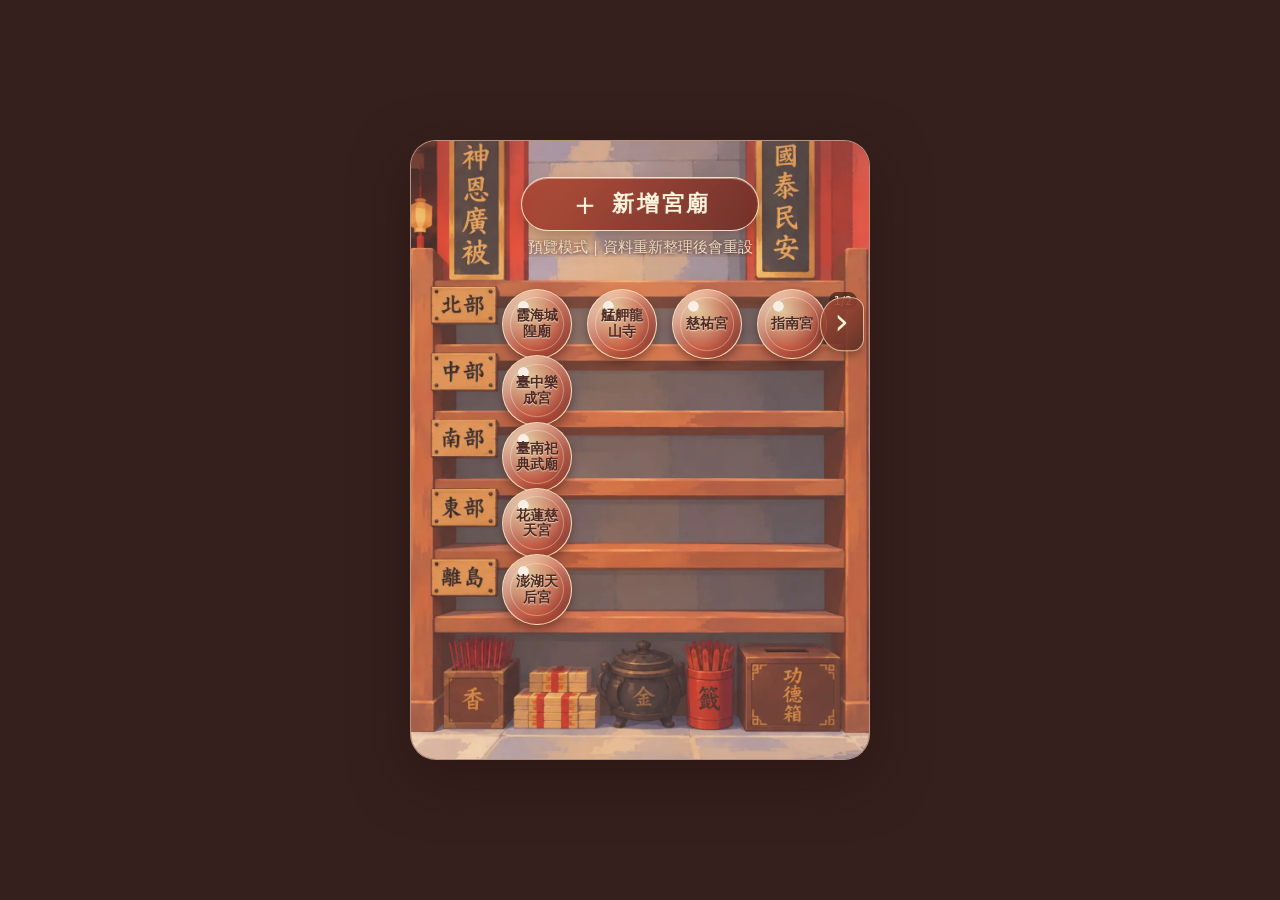
==== temple-checkin-frontend/index.html @ fbeb3138 "Add files via upload" ====
<!doctype html>
<html lang="zh-Hant">
  <head>
    <meta charset="UTF-8" />
    <meta name="viewport" content="width=device-width, initial-scale=1, viewport-fit=cover" />
    <meta name="theme-color" content="#8f3d30" />
    <meta name="description" content="登入 LINE 後收藏並查看自己的宮廟打卡紀錄。" />
    <title>我的宮廟足跡</title>
    <link rel="preload" href="images/temple-shelf.webp" as="image" type="image/webp" />
    <link rel="stylesheet" href="style.css" />
  </head>
  <body>
    <main class="app-shell" id="appShell" aria-busy="true">
      <img
        class="scene-background"
        src="images/temple-shelf.webp"
        alt="宮廟木製收藏架背景"
        width="1080"
        height="1456"
        decoding="async"
        fetchpriority="high"
      />

      <header class="top-actions">
        <button class="add-temple-button" id="openAddButton" type="button">
          <span class="add-icon" aria-hidden="true">＋</span>
          <span>新增宮廟</span>
        </button>
        <p class="user-greeting" id="userGreeting" aria-live="polite">正在準備你的收藏架…</p>
      </header>

      <section class="shelf-row shelf-north" data-region="北部" aria-label="北部宮廟">
        <div class="orb-grid" data-orb-grid></div>
        <span class="page-indicator" data-page-indicator hidden></span>
        <button class="shelf-next" data-next-page type="button" aria-label="查看北部下一頁" hidden>
          <span aria-hidden="true">›</span>
        </button>
      </section>

      <section class="shelf-row shelf-central" data-region="中部" aria-label="中部宮廟">
        <div class="orb-grid" data-orb-grid></div>
        <span class="page-indicator" data-page-indicator hidden></span>
        <button class="shelf-next" data-next-page type="button" aria-label="查看中部下一頁" hidden>
          <span aria-hidden="true">›</span>
        </button>
      </section>

      <section class="shelf-row shelf-south" data-region="南部" aria-label="南部宮廟">
        <div class="orb-grid" data-orb-grid></div>
        <span class="page-indicator" data-page-indicator hidden></span>
        <button class="shelf-next" data-next-page type="button" aria-label="查看南部下一頁" hidden>
          <span aria-hidden="true">›</span>
        </button>
      </section>

      <section class="shelf-row shelf-east" data-region="東部" aria-label="東部宮廟">
        <div class="orb-grid" data-orb-grid></div>
        <span class="page-indicator" data-page-indicator hidden></span>
        <button class="shelf-next" data-next-page type="button" aria-label="查看東部下一頁" hidden>
          <span aria-hidden="true">›</span>
        </button>
      </section>

      <section class="shelf-row shelf-islands" data-region="離島" aria-label="離島宮廟">
        <div class="orb-grid" data-orb-grid></div>
        <span class="page-indicator" data-page-indicator hidden></span>
        <button class="shelf-next" data-next-page type="button" aria-label="查看離島下一頁" hidden>
          <span aria-hidden="true">›</span>
        </button>
      </section>

      <div class="modal-layer" id="addModal" hidden>
        <section class="modal-card search-card" role="dialog" aria-modal="true" aria-labelledby="addModalTitle">
          <button class="close-button" id="closeAddButton" type="button" aria-label="關閉新增宮廟視窗">×</button>

          <div id="filterView">
            <p class="eyebrow">新增打卡</p>
            <h1 id="addModalTitle">尋找宮廟</h1>
            <p class="modal-intro">先選條件，再從後端找到的宮廟中挑選一間。</p>

            <form id="searchForm">
              <div class="region-buttons" role="group" aria-label="選擇地區">
                <button class="region-button is-selected" type="button" data-region="北部">北部</button>
                <button class="region-button" type="button" data-region="中部">中部</button>
                <button class="region-button" type="button" data-region="南部">南部</button>
                <button class="region-button" type="button" data-region="東部">東部</button>
                <button class="region-button" type="button" data-region="離島">離島</button>
              </div>

              <div class="select-grid">
                <label>
                  <span>縣市</span>
                  <select id="citySelect" name="city"><option value="">縣市</option></select>
                </label>
                <label>
                  <span>行政區</span>
                  <select id="districtSelect" name="district" disabled><option value="">行政區</option></select>
                </label>
                <label>
                  <span>教別</span>
                  <select id="religionSelect" name="religion"><option value="">教別</option></select>
                </label>
                <label>
                  <span>主祀神祇</span>
                  <select id="deitySelect" name="deity"><option value="">主祀神祇</option></select>
                </label>
              </div>

              <p class="form-status" id="formStatus" aria-live="polite"></p>
              <button class="primary-button" id="searchButton" type="submit">開始查詢</button>
            </form>
          </div>

          <div id="resultsView" hidden>
            <button class="back-button" id="backToFiltersButton" type="button">‹ 修改篩選</button>
            <p class="eyebrow">選擇打卡地點</p>
            <h2>查詢結果</h2>
            <p class="result-summary" id="resultSummary"></p>
            <div class="result-list" id="resultList"></div>
          </div>
        </section>
      </div>

      <div class="modal-layer" id="detailModal" hidden>
        <section class="modal-card detail-card" role="dialog" aria-modal="true" aria-labelledby="detailName">
          <button class="close-button" id="closeDetailButton" type="button" aria-label="關閉宮廟資料">×</button>
          <span class="detail-region" id="detailRegion"></span>
          <h2 id="detailName"></h2>
          <dl class="detail-list">
            <div><dt>教別／神祇</dt><dd id="detailReligionDeity"></dd></div>
            <div><dt>位置</dt><dd id="detailAddress"></dd></div>
            <div><dt>電話</dt><dd id="detailPhone"></dd></div>
            <div><dt>打卡時間</dt><dd id="detailCheckedAt"></dd></div>
          </dl>
          <div class="summary-box">
            <h3>宮廟摘要</h3>
            <p id="detailSummary"></p>
          </div>
          <button class="delete-checkin-button" id="deleteCheckinButton" type="button">
            從收藏架移除
          </button>
        </section>
      </div>

      <div class="loading-cover" id="loadingCover" hidden>
        <span class="spinner" aria-hidden="true"></span>
        <p id="loadingText">載入中…</p>
      </div>

      <p class="toast" id="toast" role="status" aria-live="polite"></p>
    </main>

    <script src="config.js" defer></script>
    <script src="data/filter-options.js" defer></script>
    <script src="script.js" defer></script>
  </body>
</html>
---- temple-checkin-frontend/style.css ----
:root {
  color-scheme: light;
  --coffee: #57352e;
  --deep-coffee: #3e241f;
  --vermilion: #d95b45;
  --cream: #fff3d8;
  --apricot: #f3d6a4;
  --pale-yellow: #f8e8c9;
  --incense-gold: #f3b45b;
  --glass: rgba(255, 241, 207, 0.82);
  --glass-border: rgba(255, 249, 230, 0.88);
  font-family: "Noto Serif TC", "PingFang TC", "Microsoft JhengHei", serif;
}

* {
  box-sizing: border-box;
}

html,
body {
  min-height: 100%;
  margin: 0;
}

body {
  display: grid;
  min-height: 100svh;
  place-items: start center;
  overflow: hidden;
  background: #36201d;
  color: var(--deep-coffee);
}

button,
select {
  font: inherit;
}

button {
  -webkit-tap-highlight-color: transparent;
}

button:focus-visible,
select:focus-visible {
  outline: 3px solid rgba(255, 232, 166, 0.95);
  outline-offset: 2px;
}

[hidden] {
  display: none !important;
}

.app-shell {
  position: relative;
  width: 100vw;
  height: 100svh;
  min-height: 600px;
  overflow: hidden;
  isolation: isolate;
  background: #7f4b3e;
}

.scene-background {
  position: absolute;
  inset: 0;
  z-index: -2;
  width: 100%;
  height: 100%;
  object-fit: fill;
  user-select: none;
  pointer-events: none;
}

.app-shell::after {
  position: absolute;
  inset: 0;
  z-index: -1;
  content: "";
  pointer-events: none;
  background:
    linear-gradient(180deg, rgba(69, 27, 24, 0.06), transparent 24%),
    radial-gradient(circle at 50% 18%, rgba(255, 224, 170, 0.08), transparent 32%);
}

.top-actions {
  position: absolute;
  top: max(5.8%, env(safe-area-inset-top));
  left: 50%;
  z-index: 3;
  display: grid;
  width: min(52%, 350px);
  justify-items: center;
  transform: translateX(-50%);
}

.add-temple-button {
  display: inline-flex;
  min-height: 54px;
  width: 100%;
  align-items: center;
  justify-content: center;
  gap: 0.38em;
  border: 1px solid rgba(255, 242, 211, 0.9);
  border-radius: 999px;
  box-shadow:
    0 8px 18px rgba(57, 24, 20, 0.32),
    inset 0 1px 0 rgba(255, 255, 255, 0.42);
  color: #fff5df;
  background:
    linear-gradient(135deg, rgba(174, 67, 48, 0.9), rgba(110, 45, 38, 0.92));
  font-size: clamp(1rem, 4.3vw, 1.4rem);
  font-weight: 800;
  letter-spacing: 0.12em;
  cursor: pointer;
  backdrop-filter: blur(8px);
  transition: transform 160ms ease, filter 160ms ease;
}

.add-temple-button:active {
  transform: translateY(2px) scale(0.98);
}

.add-icon {
  font-family: system-ui, sans-serif;
  font-size: 1.45em;
  font-weight: 400;
  line-height: 1;
}

.user-greeting {
  max-width: 100%;
  margin: 0.48rem 0 0;
  overflow: hidden;
  color: rgba(255, 241, 212, 0.94);
  font-family: "PingFang TC", "Microsoft JhengHei", sans-serif;
  font-size: clamp(0.72rem, 2.8vw, 0.92rem);
  text-overflow: ellipsis;
  text-shadow: 0 1px 4px #4b221e;
  white-space: nowrap;
}

.shelf-row {
  --row-top: 26%;
  position: absolute;
  top: var(--row-top);
  right: 1.5%;
  left: 19.3%;
  height: 8.8%;
}

.shelf-north { --row-top: 25.2%; }
.shelf-central { --row-top: 36%; }
.shelf-south { --row-top: 46.7%; }
.shelf-east { --row-top: 57.4%; }
.shelf-islands { --row-top: 68.2%; }

.orb-grid {
  display: grid;
  width: calc(100% - 9%);
  height: 100%;
  grid-template-columns: repeat(4, minmax(0, 1fr));
  align-items: center;
  justify-items: center;
  gap: clamp(3px, 1.2vw, 10px);
}

.temple-orb {
  position: relative;
  display: grid;
  width: min(13.5vw, 82px);
  max-width: 94%;
  aspect-ratio: 1;
  place-items: center;
  overflow: hidden;
  border: 1.5px solid rgba(255, 237, 198, 0.88);
  border-radius: 50%;
  box-shadow:
    0 5px 8px rgba(49, 20, 18, 0.42),
    inset 5px 7px 12px rgba(255, 255, 255, 0.34),
    inset -7px -9px 13px rgba(105, 33, 30, 0.3);
  color: #4d2923;
  background:
    radial-gradient(circle at 30% 24%, rgba(255, 255, 255, 0.75) 0 7%, transparent 8%),
    radial-gradient(circle at 36% 30%, rgba(255, 230, 177, 0.8), rgba(221, 98, 71, 0.72) 58%, rgba(121, 47, 39, 0.82) 100%);
  cursor: pointer;
  animation: orb-arrive 420ms both cubic-bezier(0.2, 0.75, 0.3, 1.2);
  transition: transform 150ms ease, filter 150ms ease;
  backdrop-filter: blur(3px);
}

.temple-orb::after {
  position: absolute;
  inset: 11%;
  border: 1px solid rgba(255, 242, 213, 0.38);
  border-radius: 50%;
  content: "";
}

.temple-orb:active {
  transform: translateY(2px) scale(0.94);
}

.temple-orb span {
  z-index: 1;
  display: -webkit-box;
  max-width: 82%;
  overflow: hidden;
  font-family: "PingFang TC", "Microsoft JhengHei", sans-serif;
  font-size: clamp(0.56rem, 2.25vw, 0.86rem);
  font-weight: 800;
  line-height: 1.12;
  text-align: center;
  text-shadow: 0 1px 1px rgba(255, 247, 226, 0.72);
  -webkit-box-orient: vertical;
  -webkit-line-clamp: 2;
}

.shelf-next {
  position: absolute;
  top: 50%;
  right: -0.4%;
  display: grid;
  width: clamp(27px, 7vw, 44px);
  aspect-ratio: 0.82;
  place-items: center;
  border: 1px solid rgba(255, 236, 194, 0.68);
  border-radius: 50% 12px 12px 50%;
  box-shadow: 0 4px 8px rgba(48, 19, 17, 0.35);
  color: #fff2cf;
  background: linear-gradient(135deg, rgba(172, 78, 55, 0.9), rgba(91, 45, 38, 0.9));
  transform: translateY(-50%);
  cursor: pointer;
}

.shelf-next span {
  margin-top: -0.08em;
  font-family: system-ui, sans-serif;
  font-size: clamp(1.45rem, 6vw, 2.3rem);
  font-weight: 300;
  line-height: 1;
}

.page-indicator {
  position: absolute;
  top: -8%;
  right: 1.4%;
  padding: 0.12em 0.42em;
  border-radius: 999px;
  color: #fff2d2;
  background: rgba(70, 33, 28, 0.74);
  font-family: system-ui, sans-serif;
  font-size: clamp(0.55rem, 1.8vw, 0.72rem);
}

.modal-layer {
  position: absolute;
  inset: 0;
  z-index: 20;
  display: grid;
  padding: max(18px, env(safe-area-inset-top)) 16px max(18px, env(safe-area-inset-bottom));
  place-items: center;
  background: rgba(49, 25, 22, 0.56);
  backdrop-filter: blur(5px);
}

.modal-card {
  position: relative;
  width: min(100%, 590px);
  max-height: min(84svh, 780px);
  overflow: auto;
  border: 1.5px solid var(--glass-border);
  border-radius: 28px;
  box-shadow:
    0 18px 48px rgba(40, 17, 15, 0.46),
    inset 0 1px 0 rgba(255, 255, 255, 0.7);
  padding: clamp(1.3rem, 5vw, 2.2rem);
  color: var(--deep-coffee);
  background:
    linear-gradient(150deg, rgba(255, 242, 211, 0.95), rgba(243, 208, 157, 0.91));
  scrollbar-color: rgba(105, 70, 58, 0.55) transparent;
  backdrop-filter: blur(16px);
  animation: modal-enter 220ms both ease-out;
}

.modal-card h1,
.modal-card h2 {
  margin: 0;
  padding-right: 2.5rem;
  font-size: clamp(1.65rem, 7vw, 2.45rem);
  line-height: 1.2;
}

.eyebrow {
  margin: 0 0 0.35rem;
  color: #a84939;
  font-family: "PingFang TC", "Microsoft JhengHei", sans-serif;
  font-size: 0.78rem;
  font-weight: 800;
  letter-spacing: 0.18em;
}

.modal-intro,
.result-summary {
  margin: 0.5rem 0 1rem;
  color: #765046;
  font-family: "PingFang TC", "Microsoft JhengHei", sans-serif;
  font-size: 0.93rem;
  line-height: 1.55;
}

.close-button {
  position: absolute;
  top: 0.85rem;
  right: 0.85rem;
  display: grid;
  width: 42px;
  height: 42px;
  place-items: center;
  border: 1px solid rgba(105, 70, 58, 0.48);
  border-radius: 14px;
  color: var(--deep-coffee);
  background: rgba(243, 180, 91, 0.88);
  font-family: system-ui, sans-serif;
  font-size: 1.75rem;
  line-height: 1;
  cursor: pointer;
}

.region-buttons {
  display: grid;
  grid-template-columns: repeat(5, minmax(0, 1fr));
  gap: clamp(5px, 1.8vw, 10px);
  padding: 0.65rem;
  border: 1px solid rgba(255, 255, 255, 0.75);
  border-radius: 18px;
  background: rgba(255, 246, 220, 0.45);
}

.region-button {
  min-height: 46px;
  border: 1px solid rgba(171, 115, 71, 0.32);
  border-radius: 13px;
  box-shadow: 0 3px 6px rgba(100, 60, 42, 0.16);
  color: #69463a;
  background: #f3d6a4;
  font-size: clamp(0.78rem, 3.5vw, 1rem);
  font-weight: 800;
  cursor: pointer;
}

.region-button.is-selected {
  border-color: rgba(141, 49, 38, 0.36);
  color: #fff9e9;
  background: #d95b45;
}

.select-grid {
  display: grid;
  grid-template-columns: repeat(2, minmax(0, 1fr));
  gap: 0.7rem;
  margin-top: 0.8rem;
}

.select-grid label span {
  position: absolute;
  width: 1px;
  height: 1px;
  overflow: hidden;
  clip: rect(0 0 0 0);
  clip-path: inset(50%);
}

.select-grid select {
  width: 100%;
  min-height: 50px;
  border: 1px solid rgba(170, 111, 69, 0.32);
  border-radius: 14px;
  padding: 0 2.2rem 0 0.85rem;
  color: #69463a;
  background: #f8e8c9;
  font-family: "PingFang TC", "Microsoft JhengHei", sans-serif;
  font-size: 0.95rem;
  font-weight: 700;
}

.form-status {
  min-height: 1.45em;
  margin: 0.65rem 0 0.25rem;
  color: #a33f32;
  font-family: "PingFang TC", "Microsoft JhengHei", sans-serif;
  font-size: 0.84rem;
}

.primary-button {
  display: block;
  width: min(100%, 310px);
  min-height: 54px;
  margin: 0.3rem auto 0;
  border: 2px solid rgba(255, 250, 229, 0.92);
  border-radius: 17px;
  box-shadow: 0 6px 10px rgba(93, 52, 38, 0.24);
  color: #69463a;
  background: #f3b45b;
  font-size: 1.12rem;
  font-weight: 900;
  letter-spacing: 0.12em;
  cursor: pointer;
}

.primary-button:disabled,
.result-item:disabled {
  opacity: 0.58;
  cursor: wait;
}

.back-button {
  margin: 0 0 0.7rem;
  border: 0;
  padding: 0;
  color: #954335;
  background: transparent;
  font-weight: 800;
  cursor: pointer;
}

.result-list {
  display: grid;
  max-height: 52svh;
  gap: 0.72rem;
  overflow: auto;
  padding: 0.15rem 0.2rem 0.2rem 0;
}

.result-item {
  width: 100%;
  border: 1px solid rgba(144, 88, 61, 0.25);
  border-radius: 17px;
  box-shadow: 0 4px 10px rgba(91, 48, 37, 0.11);
  padding: 0.9rem 2.7rem 0.9rem 1rem;
  color: var(--deep-coffee);
  background: rgba(255, 250, 232, 0.8);
  text-align: left;
  cursor: pointer;
}

.result-item::after {
  float: right;
  margin-right: -1.8rem;
  color: #b35240;
  content: "＋";
  font-family: system-ui, sans-serif;
  font-size: 1.45rem;
  font-weight: 500;
}

.result-item strong {
  display: block;
  margin-bottom: 0.35rem;
  font-size: 1.08rem;
}

.result-item span {
  display: block;
  color: #775349;
  font-family: "PingFang TC", "Microsoft JhengHei", sans-serif;
  font-size: 0.82rem;
  line-height: 1.45;
}

.detail-region {
  display: inline-block;
  margin-bottom: 0.5rem;
  border-radius: 999px;
  padding: 0.26rem 0.72rem;
  color: #fff8e5;
  background: #b34d3c;
  font-family: "PingFang TC", "Microsoft JhengHei", sans-serif;
  font-size: 0.78rem;
  font-weight: 800;
}

.detail-list {
  display: grid;
  gap: 0.65rem;
  margin: 1.1rem 0;
}

.detail-list div {
  display: grid;
  grid-template-columns: 6.2em 1fr;
  gap: 0.5rem;
}

.detail-list dt {
  font-weight: 900;
}

.detail-list dd {
  margin: 0;
  font-family: "PingFang TC", "Microsoft JhengHei", sans-serif;
  line-height: 1.5;
}

.summary-box {
  border: 1px solid rgba(148, 89, 58, 0.22);
  border-radius: 17px;
  padding: 0.9rem 1rem;
  background: rgba(255, 250, 232, 0.66);
}

.summary-box h3 {
  margin: 0 0 0.4rem;
}

.summary-box p {
  margin: 0;
  font-family: "PingFang TC", "Microsoft JhengHei", sans-serif;
  line-height: 1.7;
  white-space: pre-wrap;
}

.delete-checkin-button {
  display: block;
  width: 100%;
  min-height: 50px;
  margin-top: 1rem;
  border: 1px solid rgba(116, 45, 35, 0.45);
  border-radius: 15px;
  box-shadow: 0 4px 10px rgba(91, 38, 31, 0.16);
  color: #fff7e8;
  background: linear-gradient(180deg, #b84f3e, #943b31);
  font-family: "PingFang TC", "Microsoft JhengHei", sans-serif;
  font-size: 0.98rem;
  font-weight: 900;
  letter-spacing: 0.08em;
  cursor: pointer;
}

.delete-checkin-button:active {
  transform: translateY(1px);
}

.delete-checkin-button:disabled {
  opacity: 0.58;
  cursor: wait;
}

.loading-cover {
  position: absolute;
  inset: 0;
  z-index: 40;
  display: grid;
  place-content: center;
  justify-items: center;
  color: #fff4da;
  background: rgba(56, 27, 24, 0.6);
  backdrop-filter: blur(4px);
}

.spinner {
  width: 42px;
  height: 42px;
  border: 4px solid rgba(255, 240, 203, 0.32);
  border-top-color: #ffd98e;
  border-radius: 50%;
  animation: spin 720ms linear infinite;
}

.loading-cover p {
  margin: 0.7rem 0 0;
  font-family: "PingFang TC", "Microsoft JhengHei", sans-serif;
}

.toast {
  position: absolute;
  right: 1rem;
  bottom: max(1rem, env(safe-area-inset-bottom));
  left: 1rem;
  z-index: 50;
  margin: 0 auto;
  width: fit-content;
  max-width: calc(100% - 2rem);
  border: 1px solid rgba(255, 244, 215, 0.6);
  border-radius: 999px;
  padding: 0.65rem 1rem;
  opacity: 0;
  color: #fff5dd;
  background: rgba(66, 31, 27, 0.92);
  font-family: "PingFang TC", "Microsoft JhengHei", sans-serif;
  font-size: 0.88rem;
  text-align: center;
  pointer-events: none;
  transform: translateY(10px);
  transition: opacity 180ms ease, transform 180ms ease;
}

.toast.is-visible {
  opacity: 1;
  transform: translateY(0);
}

@keyframes orb-arrive {
  from { opacity: 0; transform: translateY(-10px) scale(0.82); }
  to { opacity: 1; transform: translateY(0) scale(1); }
}

@keyframes modal-enter {
  from { opacity: 0; transform: translateY(14px) scale(0.97); }
  to { opacity: 1; transform: translateY(0) scale(1); }
}

@keyframes spin {
  to { transform: rotate(360deg); }
}

@media (max-width: 420px) {
  .top-actions {
    width: 56%;
  }

  .add-temple-button {
    min-height: 48px;
  }

  .shelf-row {
    left: 20%;
  }

  .modal-layer {
    padding-inline: 11px;
  }

  .modal-card {
    border-radius: 23px;
    padding: 1.2rem 1rem;
  }

  .region-buttons {
    padding: 0.45rem;
  }

  .region-button {
    min-height: 43px;
  }

  .detail-list div {
    grid-template-columns: 1fr;
    gap: 0.1rem;
  }
}

/*
 * 電腦只作為「手機外觀預覽」：固定用原始設計稿 1080:1456 的直式比例，
 * 避免桌面瀏覽器把整個收藏架橫向拉寬。
 * 真正的手機與 LINE MINI App 仍會填滿可用視窗。
 */
@media (min-width: 700px) {
  body {
    overflow: auto;
    padding: 20px;
    place-items: center;
  }

  .app-shell {
    width: min(460px, calc((100svh - 40px) * 0.7418), calc(100vw - 40px));
    height: auto;
    min-height: 0;
    aspect-ratio: 1080 / 1456;
    border: 1px solid rgba(255, 237, 206, 0.45);
    border-radius: 26px;
    box-shadow: 0 18px 55px rgba(36, 16, 14, 0.5);
  }
}

@media (prefers-reduced-motion: reduce) {
  *,
  *::before,
  *::after {
    scroll-behavior: auto !important;
    animation-duration: 0.01ms !important;
    animation-iteration-count: 1 !important;
    transition-duration: 0.01ms !important;
  }
}
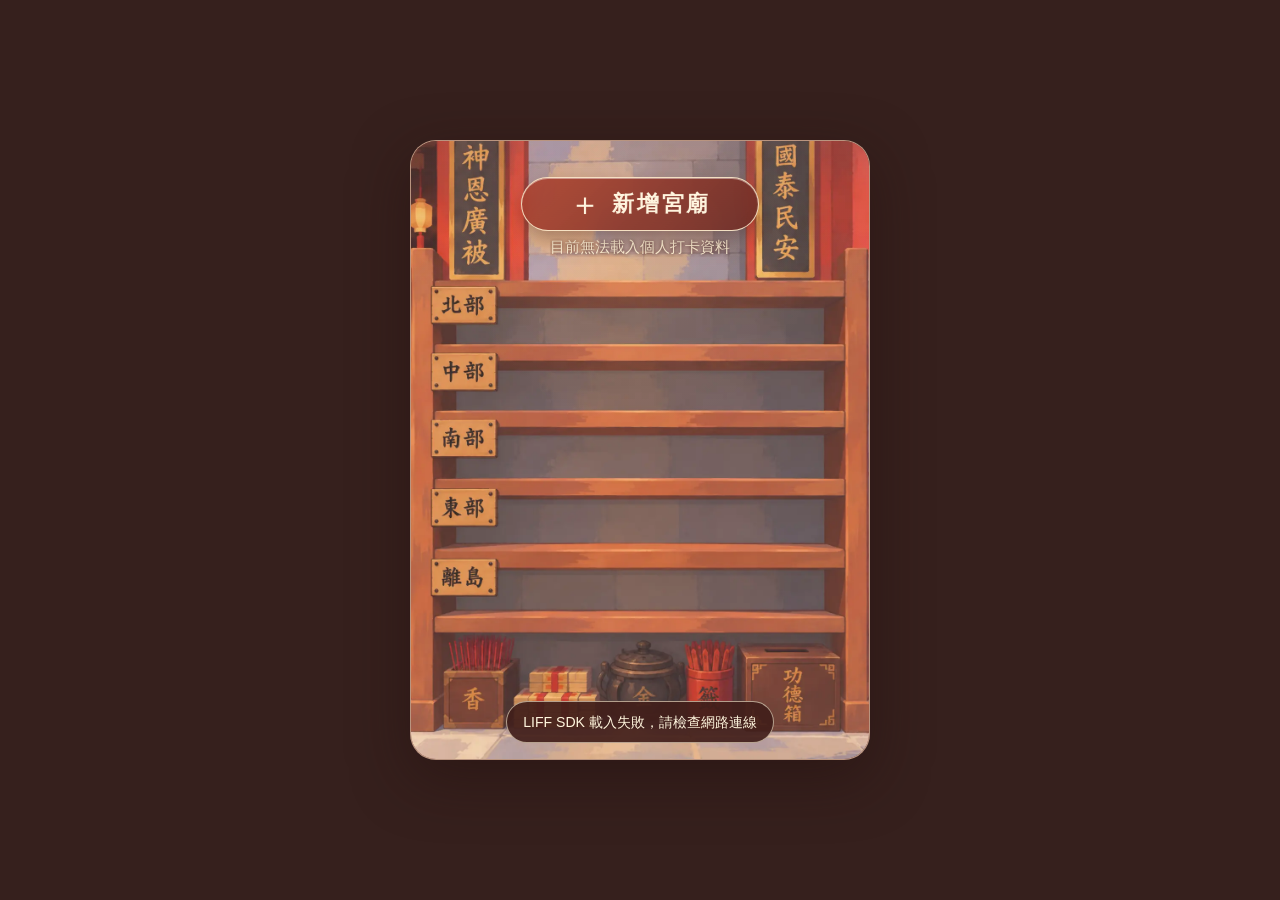
==== commit 129ffb7b: "Add files via upload" ====
--- a/temple-checkin-frontend/index.html
+++ b/temple-checkin-frontend/index.html
@@ -7,7 +7,7 @@
     <meta name="description" content="登入 LINE 後收藏並查看自己的宮廟打卡紀錄。" />
     <title>我的宮廟足跡</title>
     <link rel="preload" href="images/temple-shelf.webp" as="image" type="image/webp" />
-    <link rel="stylesheet" href="style.css" />
+    <link rel="stylesheet" href="style.css?v=2" />
   </head>
   <body>
     <main class="app-shell" id="appShell" aria-busy="true">
@@ -150,8 +150,8 @@
       <p class="toast" id="toast" role="status" aria-live="polite"></p>
     </main>
 
-    <script src="config.js" defer></script>
+    <script src="config.js?v=2" defer></script>
     <script src="data/filter-options.js" defer></script>
-    <script src="script.js" defer></script>
+    <script src="script.js?v=2" defer></script>
   </body>
 </html>
